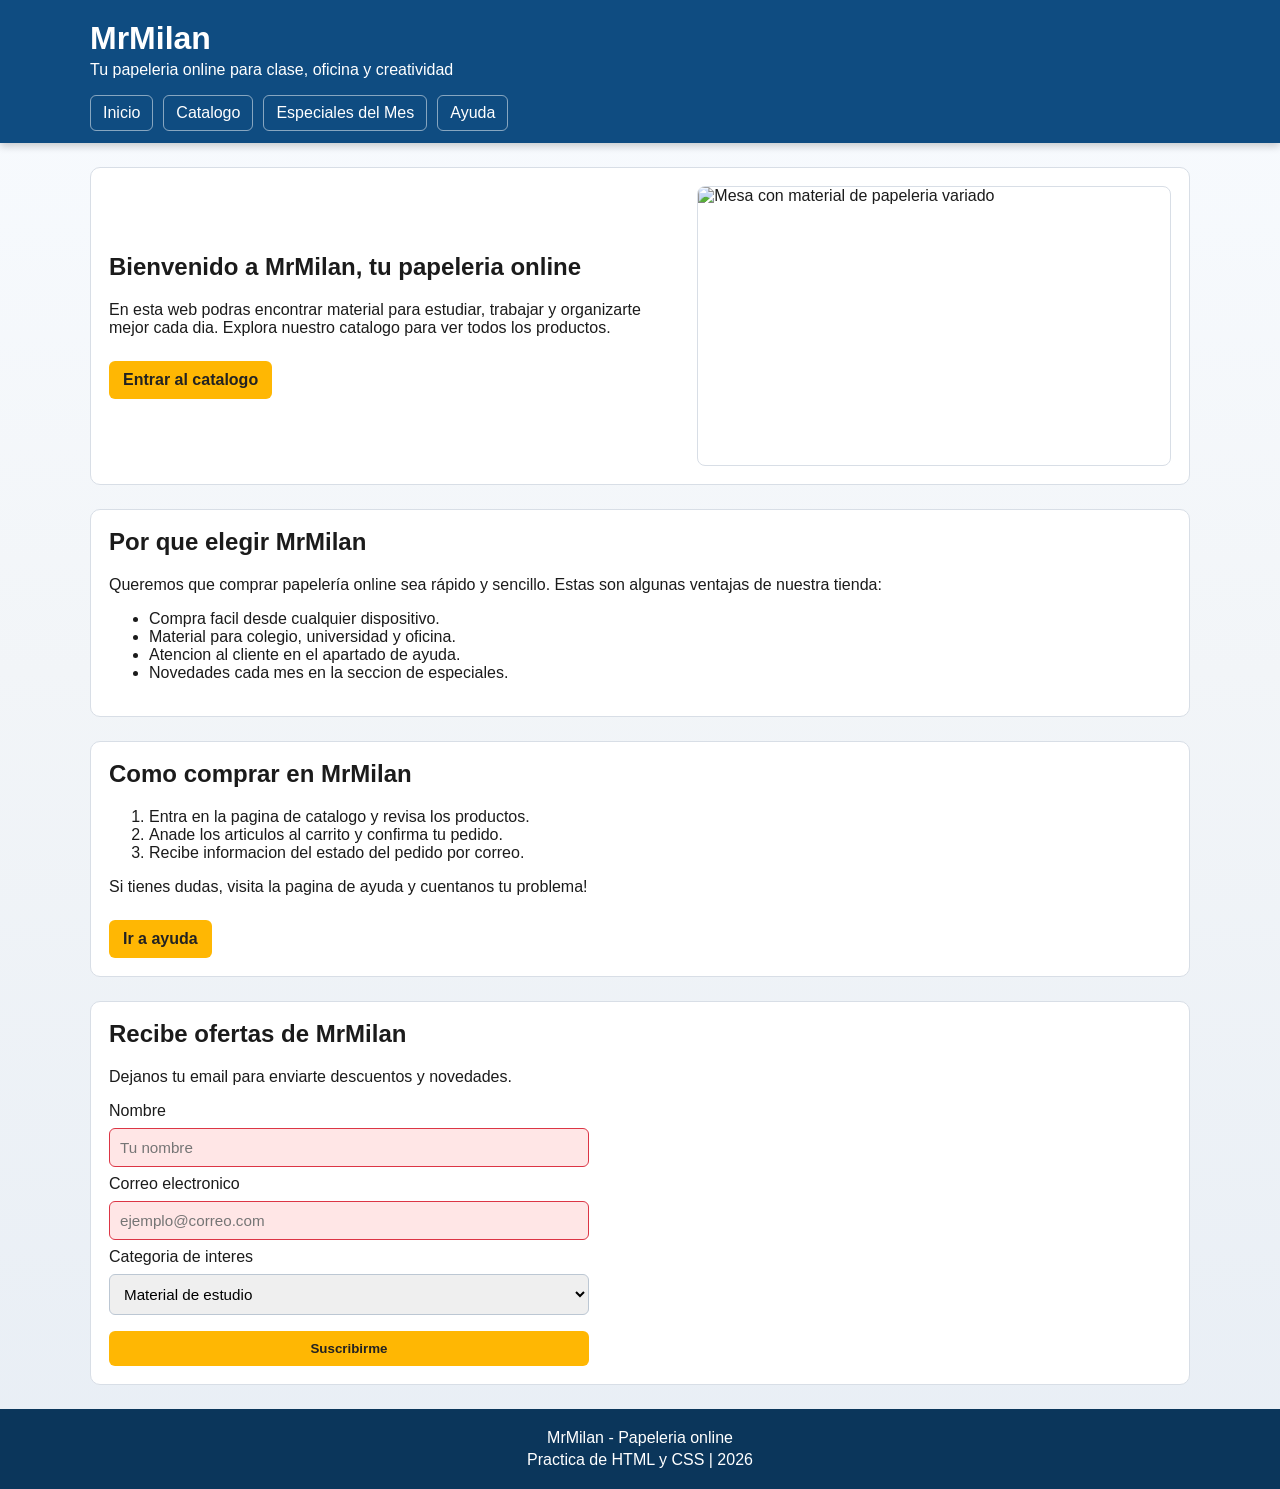
==== src/main/resources/static/Index.html @ 40a150b3 "Primer commit, union de back end con front en, aun si JavaScript" ====
<!DOCTYPE html>
<html lang="es">
<head>
	<meta charset="UTF-8">
	<meta name="viewport" content="width=device-width, initial-scale=1.0">
	<title>MrMilan, Papeleria online</title>
	<link rel="stylesheet" href="Index.css">
</head>
<body>
	<!-- ENCABEZADO PRINCIPAL: Logo y navegacion -->
	<header class="site-header">
		<div class="container">
			<!-- Bloque de marca: nombre y eslogan -->
			<div class="brand-row">
				<h1>MrMilan</h1>
				<p class="slogan">Tu papeleria online para clase, oficina y creatividad</p>
			</div>

			<!-- Menu de navegacion principal -->
			<nav class="main-nav">
				<ul>
					<li><a href="Index.html">Inicio</a></li>
					<li><a href="catalogo.html">Catalogo</a></li>
					<li><a href="especiales.html">Especiales del Mes</a></li>
					<li><a href="ayuda.html">Ayuda</a></li>
				</ul>
			</nav>
		</div>
	</header>

	<!-- CONTENIDO PRINCIPAL -->
	<main class="container">
		<!-- Seccion hero: bienvenida con imagen -->
		<section class="hero">
			<div class="hero-text">
				<h2>Bienvenido a MrMilan, tu papeleria online</h2>
				<p>
					En esta web podras encontrar material para estudiar, trabajar y organizarte
					mejor cada dia. Explora nuestro catalogo para ver todos los productos.
				</p>
				<!-- Boton principal para entrar al catalogo -->
				<a class="btn" href="catalogo.html">Entrar al catalogo</a>
			</div>
			<!-- Imagen de la portada (mesa con material de papeleria) -->
			<div class="hero-media">
				<img src="/imagenes/mesa-papeleria.png" alt="Mesa con material de papeleria variado">
			</div>
		</section>

		<!-- Seccion de ventajas -->
		<section class="section-block">
			<h2>Por que elegir MrMilan</h2>
			<p>
				Queremos que comprar papelería online sea rápido y sencillo.
				Estas son algunas ventajas de nuestra tienda:
			</p>
			<!-- Lista de ventajas -->
			<ul>
				<li>Compra facil desde cualquier dispositivo.</li>
				<li>Material para colegio, universidad y oficina.</li>
				<li>Atencion al cliente en el apartado de ayuda.</li>
				<li>Novedades cada mes en la seccion de especiales.</li>
			</ul>
		</section>

		<!-- Seccion: Como comprar en MrMilan -->
		<section class="section-block">
			<h2>Como comprar en MrMilan</h2>
			<!-- Lista numerada de pasos -->
			<ol>
				<li>Entra en la pagina de catalogo y revisa los productos.</li>
				<li>Anade los articulos al carrito y confirma tu pedido.</li>
				<li>Recibe informacion del estado del pedido por correo.</li>
			</ol>
			<p>
				Si tienes dudas, visita la pagina de ayuda y cuentanos tu problema!
			</p>
			<!-- Boton para ir a la pagina de ayuda -->
			<a class="btn" href="ayuda.html">Ir a ayuda</a>
		</section>

		<!-- Seccion: Formulario de newsletter (suscripcion por email) -->
		<section class="section-block newsletter">
			<h2>Recibe ofertas de MrMilan</h2>
			<p>Dejanos tu email para enviarte descuentos y novedades.</p>

			<!-- Formulario con campos de entrada y selector -->
			<form action="#" method="post">
				<!-- Campo de nombre con validacion requerida -->
				<label for="nombre">Nombre</label>
				<input type="text" id="nombre" name="nombre" placeholder="Tu nombre" required>

				<!-- Campo de correo electronico con validacion de formato -->
				<label for="email">Correo electronico</label>
				<input type="email" id="email" name="email" placeholder="ejemplo@correo.com" required>

				<!-- Selector de categoria de interes -->
				<label for="interes">Categoria de interes</label>
				<select id="interes" name="interes">
					<option value="estudio">Material de estudio</option>
					<option value="oficina">Material de oficina</option>
					<option value="arte">Arte y creatividad</option>
				</select>

				<!-- Boton de envio del formulario -->
				<button type="submit" class="btn">Suscribirme</button>
			</form>
		</section>
	</main>

	<!-- FOOTER: Pie de pagina -->
	<footer class="site-footer">
		<div class="container">
			<p>MrMilan - Papeleria online</p>
			<p>Practica de HTML y CSS | 2026</p>
		</div>
	</footer>
</body>
</html>
---- src/main/resources/static/Index.css ----
/* VARIABLES GLOBALES: Colores principales del sitio */
:root {
	--color-primary: #0f4c81;
	--color-primary-dark: #0b365b;
	--color-accent: #ffb703;
	--color-bg: #f2f5f8;
	--color-text: #1b1b1b;
	--color-card: #ffffff;
	--color-border: #d8dee6;
}

/* ESTILOS BASICOS: Propiedades generales del documento */
* {
	box-sizing: border-box;
}

body {
	margin: 0;
	font-family: Verdana, Geneva, Tahoma, sans-serif;
	color: var(--color-text);
	background: linear-gradient(180deg, #f8fbff 0%, var(--color-bg) 45%, #e8eef5 100%);
}

img {
	max-width: 100%;
	display: block;
}

.container {
	width: 92%;
	max-width: 1100px;
	margin: 0 auto;
}

/* ENCABEZADO: Estilos del header con logo y menu */
.site-header {
	background-color: var(--color-primary);
	color: #ffffff;
	padding: 20px 0 12px;
	box-shadow: 0 3px 8px rgba(0, 0, 0, 0.2);
}

.brand-row h1 {
	margin: 0;
	font-size: 2rem;
}

.slogan {
	margin-top: 4px;
	margin-bottom: 0;
}

.main-nav ul {
	list-style: none;
	margin: 16px 0 0;
	padding: 0;
	display: flex;
	gap: 10px;
	flex-wrap: wrap;
}

/* MENU DE NAVEGACION: Enlaces principales del sitio */
.main-nav a {
	color: #ffffff;
	text-decoration: none;
	padding: 8px 12px;
	border: 1px solid rgba(255, 255, 255, 0.5);
	border-radius: 6px;
	display: inline-block;
}

.main-nav a:hover {
	background-color: var(--color-primary-dark);
}

/* SECCION HERO: Bienvenida con imagen destacada */
.hero {
	margin-top: 24px;
	display: grid;
	grid-template-columns: 1.2fr 1fr;
	gap: 20px;
	align-items: center;
	background-color: var(--color-card);
	border: 1px solid var(--color-border);
	border-radius: 10px;
	padding: 18px;
}

.hero h2 {
	margin-top: 0;
}

.hero-media img {
	width: 100%;
	height: 280px;
	object-fit: cover;
	object-position: center;
	border-radius: 8px;
	border: 1px solid var(--color-border);
}

/* BOTONES: Estilos del boton principal (color naranja) */
.btn {
	display: inline-block;
	background-color: var(--color-accent);
	color: #222;
	text-decoration: none;
	border: none;
	border-radius: 6px;
	padding: 10px 14px;
	font-weight: bold;
	cursor: pointer;
	margin-top: 8px;
}

.btn:hover {
	background-color: #f4a100;
}

/* SECCION DE CONTENIDO: Bloques genericos reutilizables */
.section-block {
	margin-top: 24px;
	background-color: var(--color-card);
	border: 1px solid var(--color-border);
	border-radius: 10px;
	padding: 18px;
}

.section-block h2 {
	margin-top: 0;
}

.newsletter form {
	display: grid;
	gap: 8px;
	max-width: 480px;
}

/* FORMULARIO: Estilos de campos de entrada */
input,
select {
	padding: 10px;
	border: 1px solid #bcc7d3;
	border-radius: 6px;
	font-size: 0.95rem;
}

/* VALIDACION DE CAMPOS: Estilos cuando el campo es invalido o valido */
input:invalid {
	border-color: #dc3545;
	background-color: #ffe6e6;
}

input:valid {
	border-color: #28a745;
}

/* FOOTER: Pie de pagina */
.site-footer {
	margin-top: 24px;
	background-color: var(--color-primary-dark);
	color: #ffffff;
	padding: 16px 0;
	text-align: center;
}

.site-footer p {
	margin: 4px 0;
}

/* CUADRICULA DE PRODUCTOS: Layout de 4 columnas */
.products-grid {
	margin-top: 14px;
	display: grid;
	grid-template-columns: repeat(4, 1fr);
	gap: 14px;
}

.product {
	border: 1px solid var(--color-border);
	border-radius: 8px;
	padding: 12px;
	background-color: #fbfdff;
	display: flex;
	flex-direction: column;
}

.product img {
	width: 100%;
	height: 150px;
	object-fit: cover;
	object-position: center;
	border-radius: 6px;
	margin-bottom: 10px;
}

.product h3 {
	margin: 0 0 6px 0;
	font-size: 1rem;
}

.product-desc {
	margin: 0;
	font-size: 0.9rem;
	color: #666;
	flex-grow: 1;
}

.product-price {
	margin: 8px 0;
	font-weight: bold;
	color: var(--color-primary);
	font-size: 1.1rem;
}

/* BOTON PEQUENO: Boton para agregar al carrito en cada producto */
.btn-small {
	background-color: var(--color-accent);
	color: #222;
	border: none;
	border-radius: 6px;
	padding: 8px 12px;
	font-weight: bold;
	cursor: pointer;
	font-size: 0.9rem;
}

.btn-small:hover {
	background-color: #f4a100;
}

/* ESPECIALES DEL MES: Estilos para la pagina con el producto destacado */
.specials-intro {
	text-align: center;
}

.special-card {
	display: grid;
	grid-template-columns: 280px 1fr;
	gap: 18px;
	align-items: center;
}

.special-media img {
	width: 100%;
	height: 220px;
	object-fit: cover;
	object-position: center;
	border-radius: 8px;
	border: 1px solid var(--color-border);
}

.special-content h3 {
	margin-top: 0;
	margin-bottom: 8px;
}

.special-price {
	font-size: 1.1rem;
	font-weight: bold;
	color: var(--color-primary);
}

.video-box {
	max-width: 760px;
	margin: 0 auto;
	border: 1px solid var(--color-border);
	border-radius: 8px;
	overflow: hidden;
	background-color: #eef3f9;
}

.video-box video {
	width: 100%;
	display: block;
	max-height: 430px;
}

/* AYUDA: Estilos del formulario de incidencias */
.help-intro {
	text-align: center;
}

.help-form {
	display: grid;
	gap: 14px;
	max-width: 780px;
	margin: 0 auto;
}

.form-group {
	border: 1px solid var(--color-border);
	border-radius: 8px;
	padding: 12px;
	background-color: #fbfdff;
}

.form-group legend {
	font-weight: bold;
	color: var(--color-primary-dark);
	padding: 0 4px;
}

.help-form label {
	display: block;
	font-weight: bold;
	margin-bottom: 6px;
}

.help-form input[type="text"],
.help-form input[type="email"],
.help-form input[type="date"],
.help-form select,
.help-form textarea {
	width: 100%;
	padding: 10px;
	border: 1px solid #bcc7d3;
	border-radius: 6px;
	font-size: 0.95rem;
}

.option-row {
	display: flex;
	align-items: center;
	gap: 8px;
	margin-bottom: 8px;
}

.option-row label {
	margin: 0;
	font-weight: normal;
}

.help-form textarea {
	min-height: 110px;
	resize: vertical;
}

.help-form .btn {
	justify-self: start;
}

/* RESPONSIVE: Estilos para tablets y pantallas medianas */
@media (max-width: 860px) {
	.hero {
		grid-template-columns: 1fr;
	}

	.hero-media img {
		height: 220px;
	}

	.products-grid {
		grid-template-columns: repeat(2, 1fr);
	}

	.special-card {
		grid-template-columns: 1fr;
	}
}

/* RESPONSIVE: Estilos para moviles y pantallas pequenas */
@media (max-width: 560px) {
	.products-grid {
		grid-template-columns: 1fr;
	}

	.main-nav ul {
		gap: 8px;
	}

	.main-nav a {
		padding: 7px 10px;
		font-size: 0.95rem;
	}
}
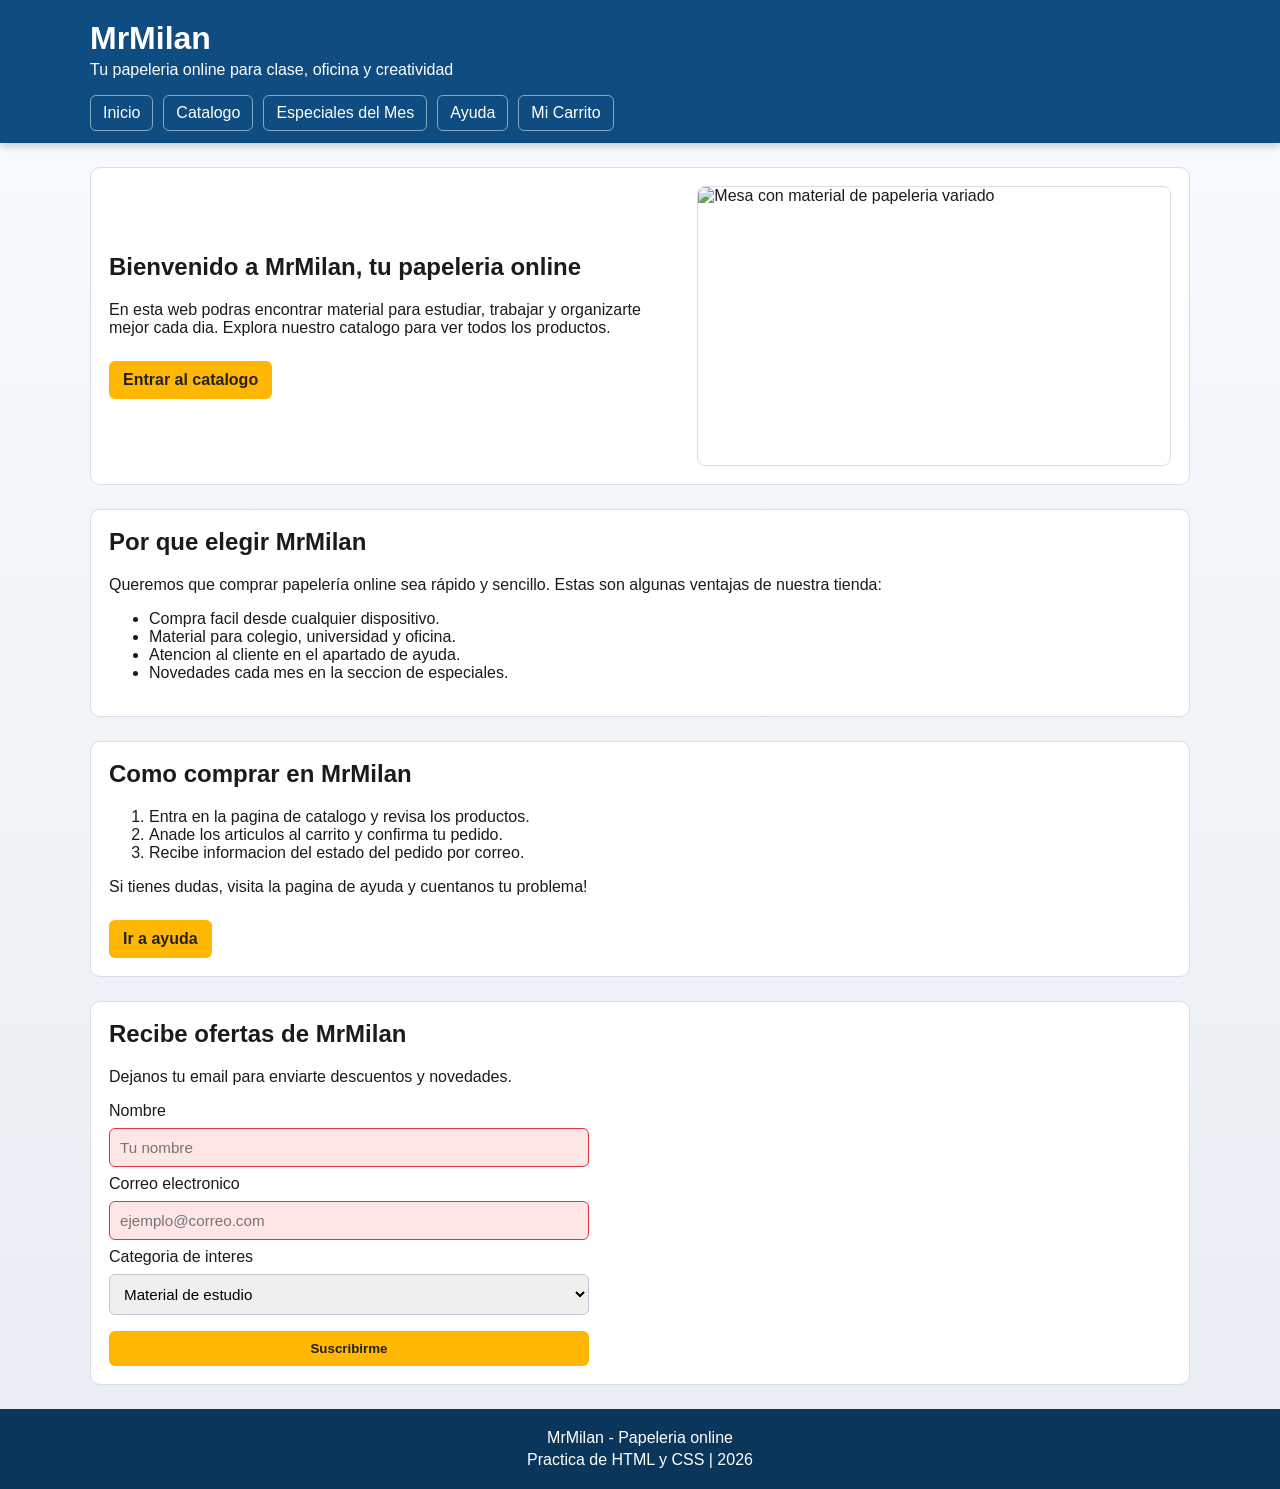
==== commit afb044a4: "JavaScript, integracion back y front dinamica" ====
--- a/src/main/resources/static/Index.html
+++ b/src/main/resources/static/Index.html
@@ -23,6 +23,7 @@
 					<li><a href="catalogo.html">Catalogo</a></li>
 					<li><a href="especiales.html">Especiales del Mes</a></li>
 					<li><a href="ayuda.html">Ayuda</a></li>
+					<li><a href="carrito.html">Mi Carrito</a></li>
 				</ul>
 			</nav>
 		</div>
@@ -115,5 +116,9 @@
 			<p>Practica de HTML y CSS | 2026</p>
 		</div>
 	</footer>
+
+	<!-- Scripts JavaScript -->
+	<script src="/js/config.js"></script>
+	<script src="/js/carrito.js"></script>
 </body>
 </html>
